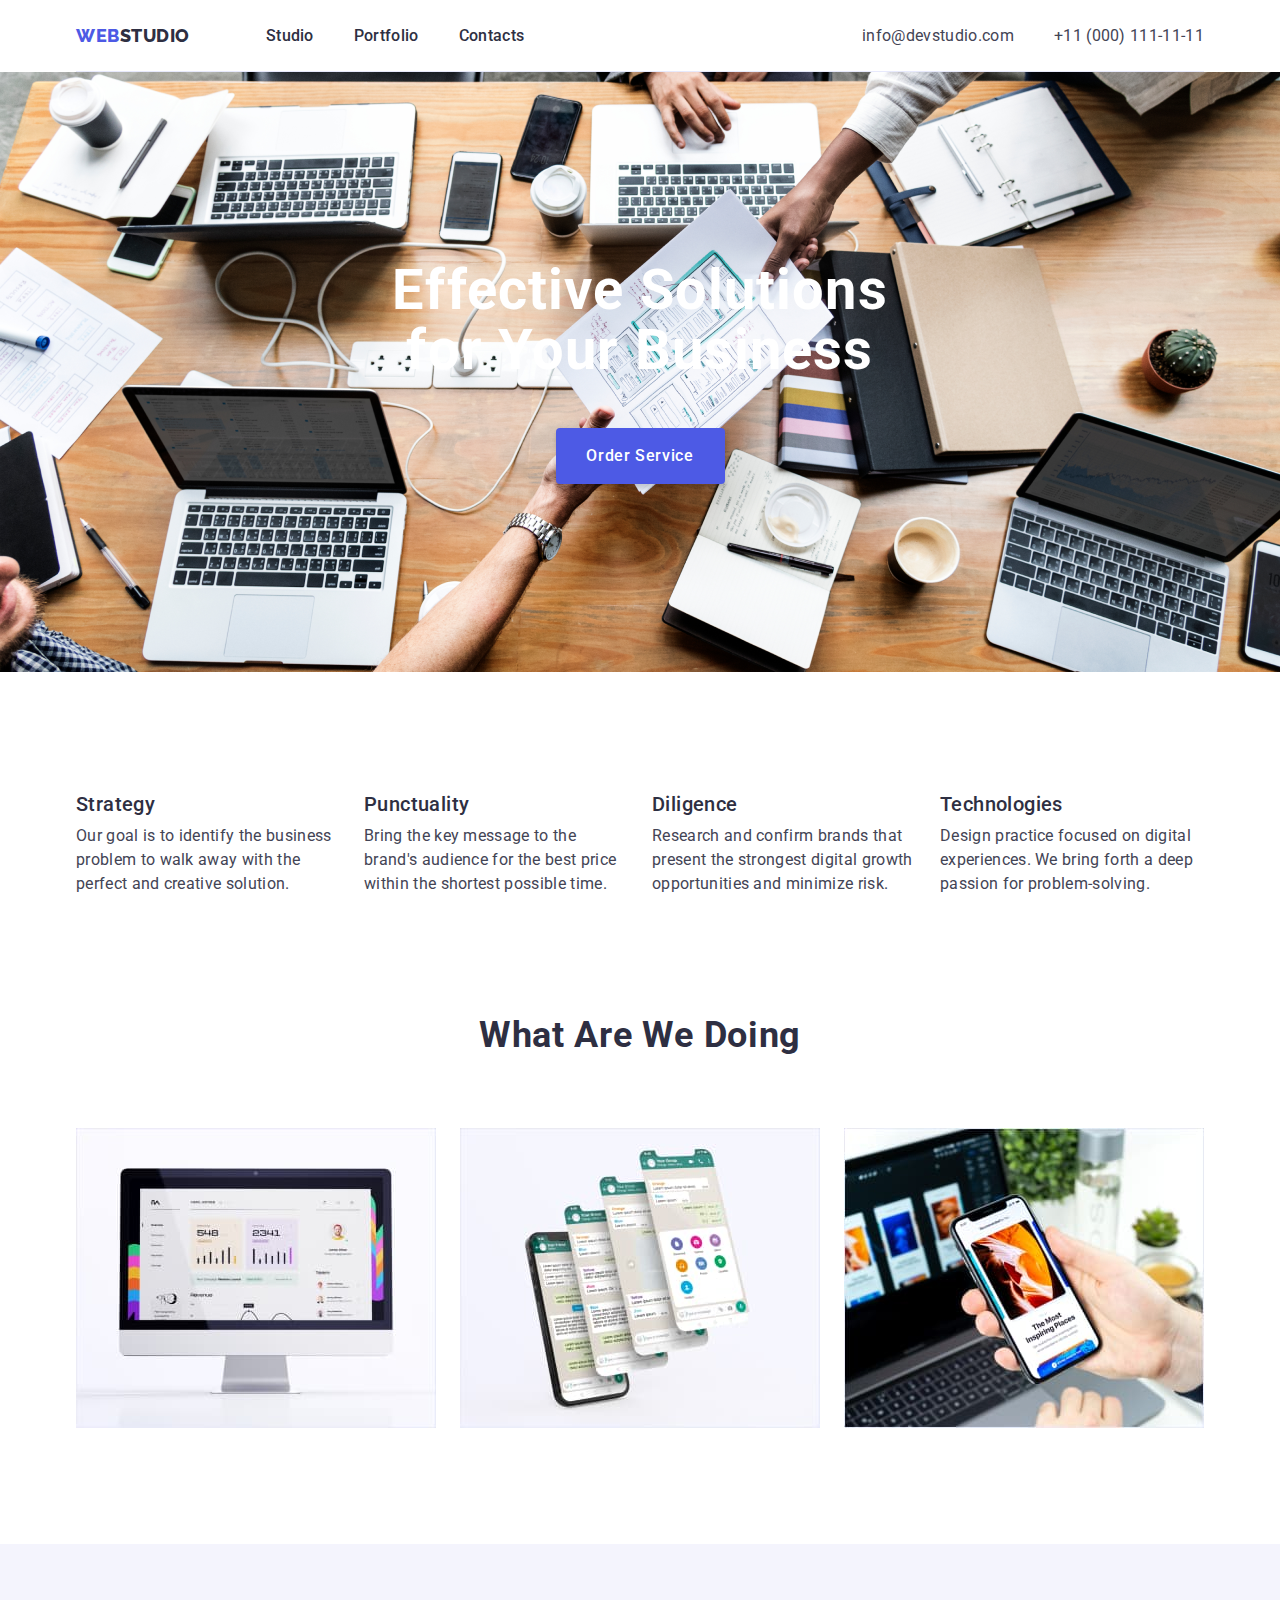
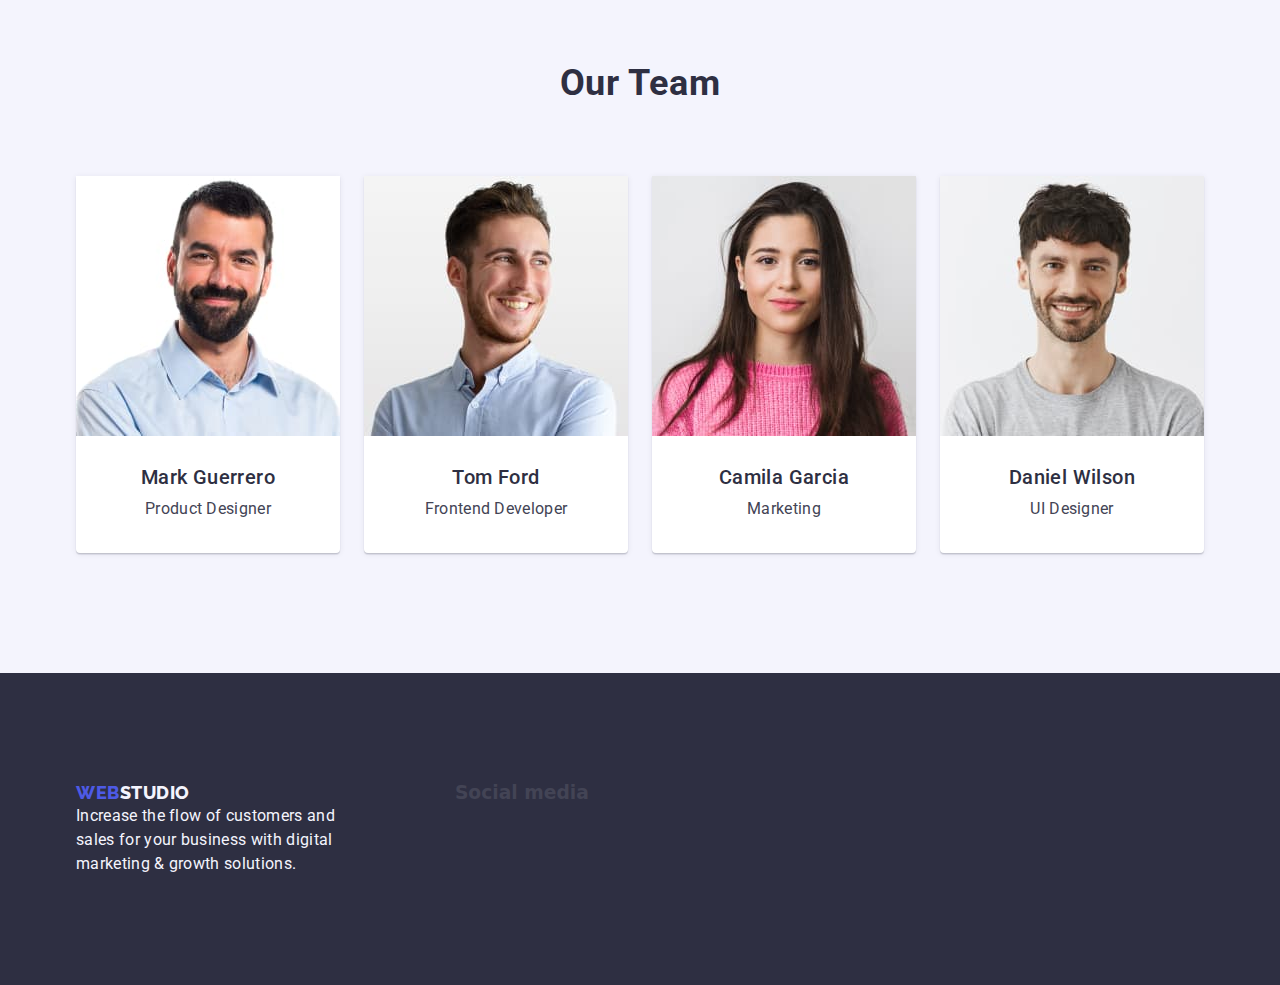
==== index.html @ 5c50197b "init: start task goit-markup-hw-04" ====
<!DOCTYPE html>
<html lang="en">
  <head>
    <meta charset="UTF-8" />
    <meta name="viewport" content="width=device-width, initial-scale=1.0" />
    <meta http-equiv="X-UA-Compatible" content="ie=edge" />
    <title>WebStudio</title>
    <link rel="preconnect" href="https://fonts.googleapis.com" />
    <link rel="preconnect" href="https://fonts.gstatic.com" crossorigin />
    <link
      href="https://fonts.googleapis.com/css2?family=Roboto:ital,wght@0,100;0,300;0,400;0,500;0,700;0,900;1,100;1,300;1,400;1,500;1,700;1,900&display=swap"
      rel="stylesheet"
    />
    <link
      rel="stylesheet"
      href="https://i.icomoon.io/public/temp/ec9b8d645c/UntitledProject/style.css"
    />
    <link
      href="https://fonts.googleapis.com/css2?family=Raleway:ital,wght@0,800;1,800&display=swap"
      rel="stylesheet"
    />
    <link rel="stylesheet" href="./fonts/style.css" />
    <link rel="stylesheet" href="css/styles.css" />
    <link rel="stylesheet" href="css/modern-normalize.min.css" />
  </head>

  <body class="main__Page">
    <header class="top__nav container">
      <nav class="menu__nav">
        <a class="logo link" href="./index.html"
          >Web<span class="logo__part2">Studio</span></a
        >
        <ul class="nav__item list">
          <li>
            <a class="nav__link link" href="./index.html">Studio</a>
          </li>
          <li>
            <a class="nav__link link" href="./portfolio.html">Portfolio</a>
          </li>
          <li>
            <a class="nav__link link" href="">Contacts</a>
          </li>
        </ul>
      </nav>
      <address class="nav__address">
        <ul class="nav__address__item list">
          <li>
            <a class="address__link link" href="mailto:info@devstudio.com"
              >info@devstudio.com</a
            >
          </li>
          <li>
            <a class="address__link link" href="tel:+110001111111"
              >+11 (000) 111-11-11</a
            >
          </li>
        </ul>
      </address>
    </header>

    <main>
      <section class="hero__bg">
        <div class="hero__container">
          <h1 class="main__heading">
            Effective Solutions <br />
            for Your Business
          </h1>
          <button class="primary__button" type="button">Order Service</button>
        </div>
      </section>
      <section class="features__section container">
        <h2 hidden class="features__section_heading">Services</h2>
        <ul class="features__section_text list">
          <li class="feature__text">
            <h3 class="feature__heading">Strategy</h3>
            <p class="feature1">
              Our goal is to identify the business problem to walk away with the
              perfect and creative solution.
            </p>
          </li>
          <li class="feature__text">
            <h3 class="feature__heading">Punctuality</h3>
            <p>
              Bring the key message to the brand's audience for the best price
              within the shortest possible time.
            </p>
          </li>
          <li class="feature__text">
            <h3 class="feature__heading">Diligence</h3>
            <p>
              Research and confirm brands that present the strongest digital
              growth opportunities and minimize risk.
            </p>
          </li>
          <li class="feature__text">
            <h3 class="feature__heading">Technologies</h3>
            <p>
              Design practice focused on digital experiences. We bring forth a
              deep passion for problem-solving.
            </p>
          </li>
        </ul>
      </section>
      <section class="section-2 container">
        <h2 class="section-2_heading">What are we doing</h2>
        <ul class="section-2__imgs list">
          <li>
            <img
              src="./images/mac1.jpg"
              alt="Example of work 1"
              width="360"
              height="300"
            />
          </li>
          <li>
            <img
              src="./images/moble2.jpg"
              alt="Example of work 2"
              width="360"
              height="300"
            />
          </li>
          <li>
            <img
              src="./images/moble3.jpg"
              alt="Example of work 3"
              width="360"
              height="300"
            />
          </li>
        </ul>
      </section>
      <section class="our-team our-team__bg">
        <h2 class="our-team__heading">Our Team</h2>
        <ul class="our-team__imgs list">
          <li class="team-card">
            <img
              src="./images/Mark-Guerrero.jpg"
              alt="Mark Guerrero"
              width="264"
              height="260"
            />
            <h3 class="team-card__heading">Mark Guerrero</h3>
            <p class="team-card__text">Product Designer</p>
            <ul class="icon-cont">
              <li>
                <a href="" class="social-list-link">
                  <span class="icon-instagram icon-card"></span>
                </a>
              </li>
              <li>
                <a href="" class="social-list-link">
                  <span class="icon-twitter icon-card"></span>
                </a>
              </li>
              <li>
                <a href="" class="social-list-link">
                  <span class="icon-facebook icon-card"></span>
                </a>
              </li>
              <li>
                <a href="" class="social-list-link">
                  <span class="icon-linkedin2 icon-card"></span>
                </a>
              </li>
            </ul>
          </li>
          <li class="team-card">
            <img
              src="./images/Tom-Ford.jpg"
              alt="Tom Ford"
              width="264"
              height="260"
            />
            <h3 class="team-card__heading">Tom Ford</h3>
            <p class="team-card__text">Frontend Developer</p>
            <ul class="icon-cont">
              <li>
                <a href="" class="social-list-link">
                  <span class="icon-instagram icon-card"></span>
                </a>
              </li>
              <li>
                <a href="" class="social-list-link">
                  <span class="icon-twitter icon-card"></span>
                </a>
              </li>
              <li>
                <a href="" class="social-list-link">
                  <span class="icon-facebook icon-card"></span>
                </a>
              </li>
              <li>
                <a href="" class="social-list-link">
                  <span class="icon-linkedin2 icon-card"></span>
                </a>
              </li>
            </ul>
          </li>
          <li class="team-card">
            <img
              src="./images/Camila-Garcia.jpg"
              alt="Camila Garcia"
              width="264"
              height="260"
            />
            <h3 class="team-card__heading">Camila Garcia</h3>
            <p class="team-card__text">Marketing</p>
            <ul class="icon-cont">
              <li>
                <a href="" class="social-list-link">
                  <span class="icon-instagram icon-card"></span>
                </a>
              </li>
              <li>
                <a href="" class="social-list-link">
                  <span class="icon-twitter icon-card"></span>
                </a>
              </li>
              <li>
                <a href="" class="social-list-link">
                  <span class="icon-facebook icon-card"></span>
                </a>
              </li>
              <li>
                <a href="" class="social-list-link">
                  <span class="icon-linkedin2 icon-card"></span>
                </a>
              </li>
            </ul>
          </li>
          <li class="team-card">
            <img
              src="./images/Daniel-Wilson.jpg"
              alt="Daniel Wilson"
              width="264"
              height="260"
            />
            <h3 class="team-card__heading">Daniel Wilson</h3>
            <p class="team-card__text">UI Designer</p>
            <ul class="icon-cont">
              <li>
                <a href="" class="social-list-link">
                  <span class="icon-instagram icon-card"></span>
                </a>
              </li>
              <li>
                <a href="" class="social-list-link">
                  <span class="icon-twitter icon-card"></span>
                </a>
              </li>
              <li>
                <a href="" class="social-list-link">
                  <span class="icon-facebook icon-card"></span>
                </a>
              </li>
              <li>
                <a href="" class="social-list-link">
                  <span class="icon-linkedin2 icon-card"></span>
                </a>
              </li>
            </ul>
          </li>
        </ul>
      </section>
      <section>
        <ul>
          <li>
            <a href=""></a>
          </li>
          <li>
            <a href=""></a>
          </li>
          <li>
            <a href=""></a>
          </li>
          <li>
            <a href=""></a>
          </li>
          <li>
            <a href=""></a>
          </li>
          <li>
            <a href=""></a>
          </li>
        </ul>
      </section>
    </main>

    <footer class="footer__bg">
      <div class="container__footer">
        <div class="footer__text_container">
          <a class="logo-footer link" href="./index.html">
            Web<span class="logo__part2-footer">Studio</span>
          </a>
          <p class="footer__text">
            Increase the flow of customers and <br />
            sales for your business with digital <br />
            marketing & growth solutions.
          </p>
        </div>
        <ul class="icon-cont-footer">
          <h3>Social media</h3>
          <li>
            <a href="" class="social-list-link">
              <span class="icon-instagram icon"></span>
            </a>
          </li>
          <li>
            <a href="" class="social-list-link">
              <span class="icon-twitter icon"></span>
            </a>
          </li>
          <li>
            <a href="" class="social-list-link">
              <span class="icon-facebook icon"></span>
            </a>
          </li>
          <li>
            <a href="" class="social-list-link">
              <span class="icon-linkedin2 icon"></span>
            </a>
          </li>
        </ul>
      </div>
    </footer>
  </body>
</html>
---- css/styles.css ----
* {
  margin: 0;
  padding: 0;
  box-sizing: border-box;
}

:root {
  --main-font: "Roboto", sans-serif;
  --logo-font: "Raleway", sans-serif;
  --primary-brand: #4d5ae5;
  --pressed-state: #404bbf;
  --dark: #2e2f42;
  --success: #31d0aa;
  --text: #434455;
  --subtle-text: #8e8f99;
  --accent: #e7e9fc;
  --light: #f4f4fd;
  --modal-overlay: rgba(46, 47, 66, 0.4);
  --hero-bg: rgba(46, 47, 66, 0.7);
  --white-bg: #fff;
  --modal-bg: #fcfcfc;
}

img {
  display: block;
}

body {
  background-color: var(--white-bg);
  color: var(--text);
  font-family: var(--main-font);
}

li {
  list-style: none;
}

a {
  text-decoration: none;
}

.link {
  text-decoration: none;
}

.container {
  width: 1128px;
  margin: 0 auto;
  gap: 120px;
}

.icon {
  font-size: 40px;
  color: iris;
}
/* START NAV SECTION */
.top__nav {
  height: 72px;
  display: flex;
  justify-content: space-between;
  border-bottom: 1px solid var(--accent);
}

.menu__nav {
  display: flex;
  gap: 76px;
  align-items: center;
}

.nav__item,
.nav__address__item {
  display: flex;
  gap: 40px;
}

.nav__address {
  display: flex;
  align-items: center;
}

.logo {
  font-family: var(--logo-font);
  font-weight: 800;
  font-size: 18px;
  line-height: 1.17;
  letter-spacing: 0.03em;
  color: var(--primary-brand);
  text-transform: uppercase;
}

.logo__part2 {
  color: var(--dark);
}

.nav__link {
  font-family: var(--main-font);
  color: var(--dark);
  font-size: 16px;
  font-weight: 500;
  line-height: 1.5;
  letter-spacing: 0.02em;
}
.link:hover {
  color: var(--pressed-state);
}
.link:focus {
  color: var(--pressed-state);
}
.address__link {
  color: var(--text);
  font-family: var(--main-font);
  font-style: normal;
  font-weight: 400;
  font-size: 16px;
  line-height: 24px;
  letter-spacing: 0.02em;
}

/* END NAV SECTION */

/* START HERO SECTION */
.hero__bg {
  height: 600px;
  background-image: url(../images/people-office\ 1.png);
  background-repeat: no-repeat;
  background-position: 50% 50%;
  background-size: 1440px 600px;
  display: flex;
  align-items: center;
  justify-content: center;
}

.hero__container {
  display: flex;
  flex-direction: column;
  align-items: center;
  gap: 48px;
}

.main__heading {
  font-family: var(--main-font);
  font-weight: 700;
  font-size: 56px;
  line-height: 60px;
  text-align: center;
  letter-spacing: 0.02em;
  color: var(--white-bg);
}

.primary__button {
  color: var(--white-bg);
  border: none;
  width: 169px;
  height: 56px;
  background: var(--primary-brand);
  box-shadow: 0px 4px 4px rgba(0, 0, 0, 0.15);
  border-radius: 4px;
  cursor: pointer;
  font-family: var(--main-font);
  font-weight: 500;
  font-size: 16px;
  line-height: 24px;
  letter-spacing: 0.04em;
}

/* END HERO SECTION */

/* START FEATURES SECTION */
.features__section_text {
  display: flex;
  margin: 120px 0;
  gap: 24px;
}

.feature__text {
  font-family: var(--main-font);
  font-weight: 400;
  font-size: 16px;
  line-height: 24px;
  letter-spacing: 0.02em;
  color: var(--text);
  width: 264px;
}

.feature__heading {
  font-family: var(--main-font);
  font-weight: 500;
  font-size: 20px;
  line-height: 24px;
  letter-spacing: 0.02em;
  color: var(--dark);
  margin-bottom: 8px;
}

/* END FEATURES SECTION */

/* START SECTION 2 SECTION */
.section-2_heading {
  font-family: var(--main-font);
  font-weight: 700;
  font-size: 36px;
  line-height: 1.11;
  text-align: center;
  letter-spacing: 0.02em;
  text-transform: capitalize;
  color: var(--dark);
  margin-bottom: 72px;
}

.section-2__imgs {
  display: flex;
  justify-content: space-between;
  margin-bottom: 116px;
}

/* END SECTION 2 SECTION */
/* START OUR TEAM SECTION */
.our-team__bg {
  background-color: var(--light);
}

.our-team__heading {
  font-family: var(--main-font);
  font-weight: 700;
  font-size: 36px;
  line-height: 1.11;
  text-align: center;
  letter-spacing: 0.02em;
  text-transform: capitalize;
  color: var(--dark);
  padding: 120px 0 72px 0;
}

.our-team__imgs {
  display: flex;
  justify-content: center;
  gap: 24px;
  padding-bottom: 120px;
}

.team-card__heading {
  font-family: var(--main-font);
  font-weight: 500;
  font-size: 20px;
  line-height: 24px;
  text-align: center;
  letter-spacing: 0.02em;
  color: var(--dark);
  padding: 29px 0 8px 0;
}

.team-card__text {
  font-family: var(--main-font);
  font-weight: 400;
  font-size: 16px;
  line-height: 24px;
  text-align: center;
  letter-spacing: 0.02em;
  color: var(--text);
  padding-bottom: 32px;
}

.team-card {
  background-color: var(--white-bg);
  box-shadow: 0px 1px 6px rgba(46, 47, 66, 0.08),
    0px 1px 1px rgba(46, 47, 66, 0.16), 0px 2px 1px rgba(46, 47, 66, 0.08);
  border-radius: 0px 0px 4px 4px;
}

/* END OUR TEAM SECTION */
/* START FOOTER SECTION */
.footer__bg {
  height: 312px;
  background-color: var(--dark);
  display: flex;
  align-items: center;
}

.container__footer {
  display: flex;
  width: 1128px;
  margin: 0 auto;
  gap: 120px;
}

.logo-footer {
  font-family: "Raleway", sans-serif;
  font-weight: 800;
  font-size: 18px;
  line-height: 1.17;
  letter-spacing: 0.03em;
  color: var(--primary-brand);
  text-transform: uppercase;
}

.logo-footer.link {
  text-decoration: none;
}

.logo__part2-footer {
  color: #f4f4fd;
}

.footer__text {
  color: var(--light);
  font-family: var(--main-font);
  font-weight: 400;
  font-size: 16px;
  line-height: 24px;
  letter-spacing: 0.02em;
}

.footer__text__container {
  display: flex;
  flex-direction: column;
  gap: 16px;
}

.icon__cont__text {
}
.icon__cont__footer {
  display: flex;
  flex-direction: column;
  width: 208px;
  height: 40px;
}
/* END FOOTER SECTION */
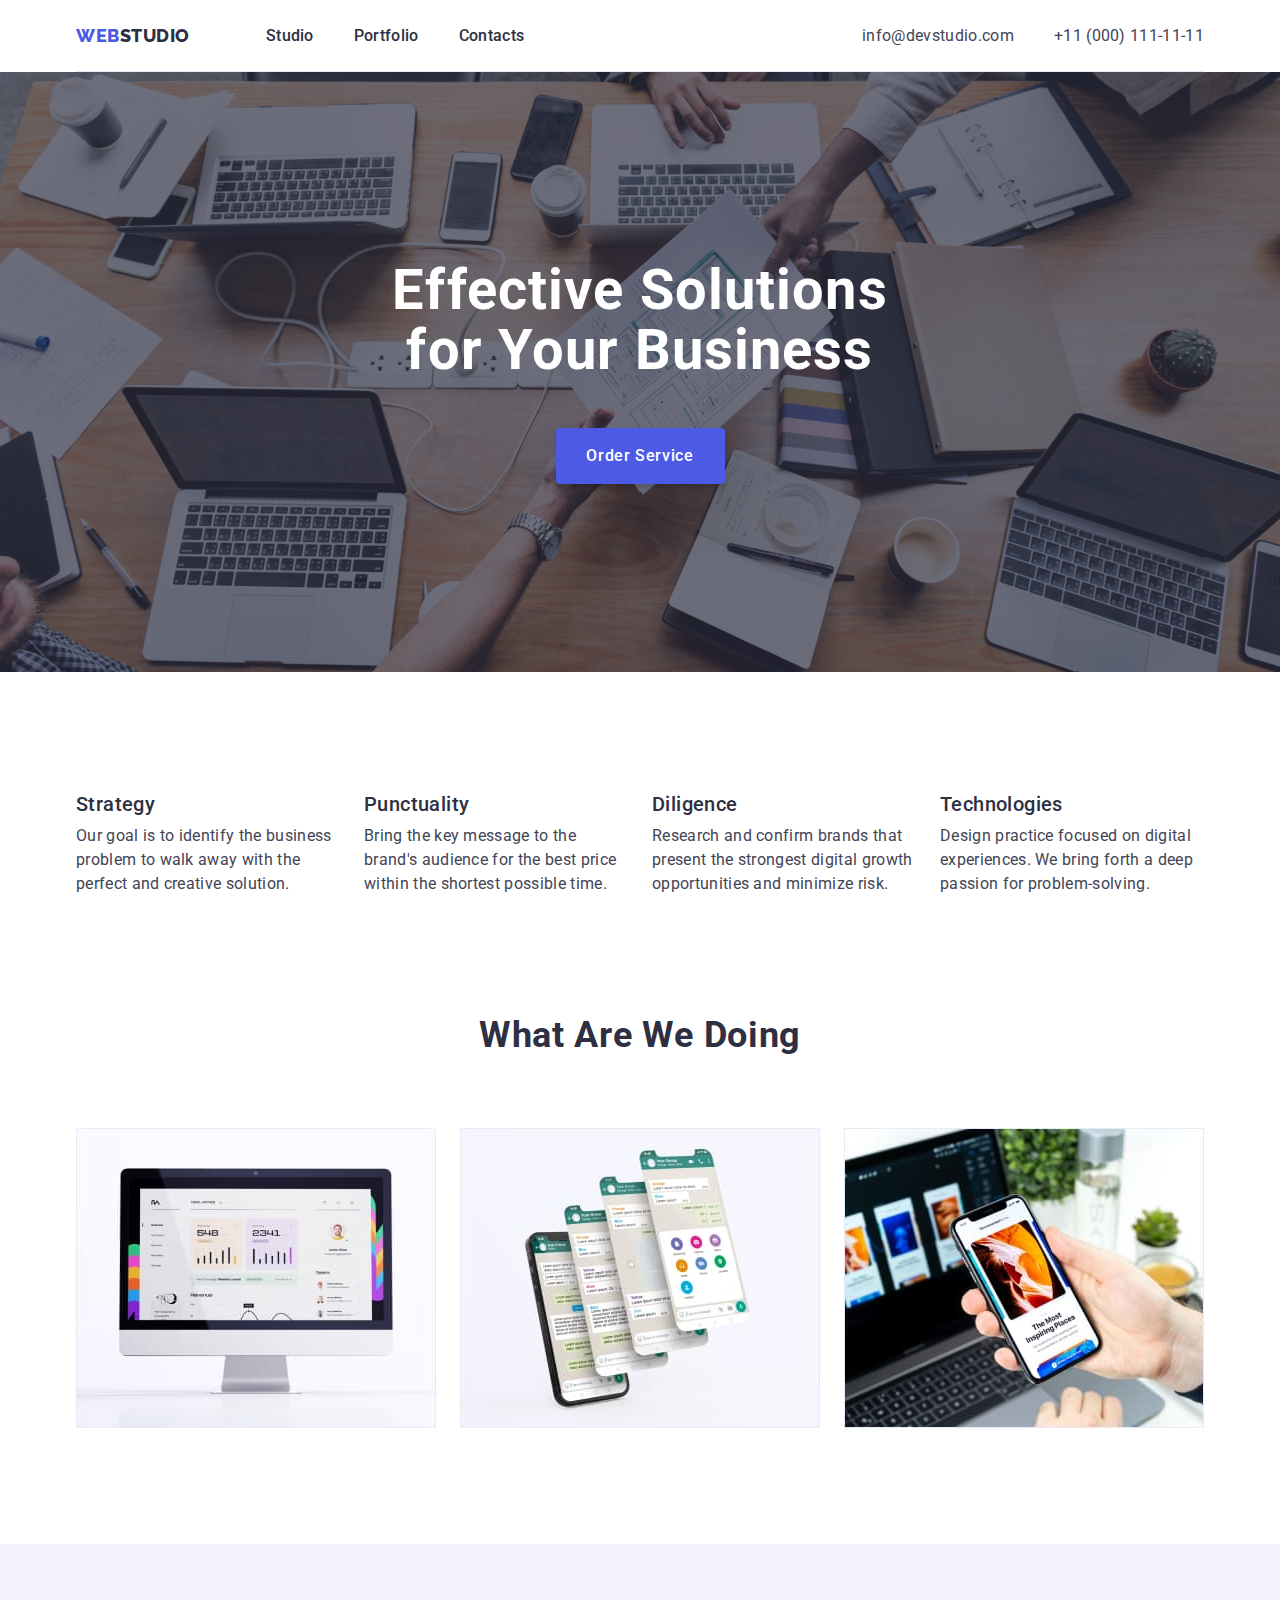
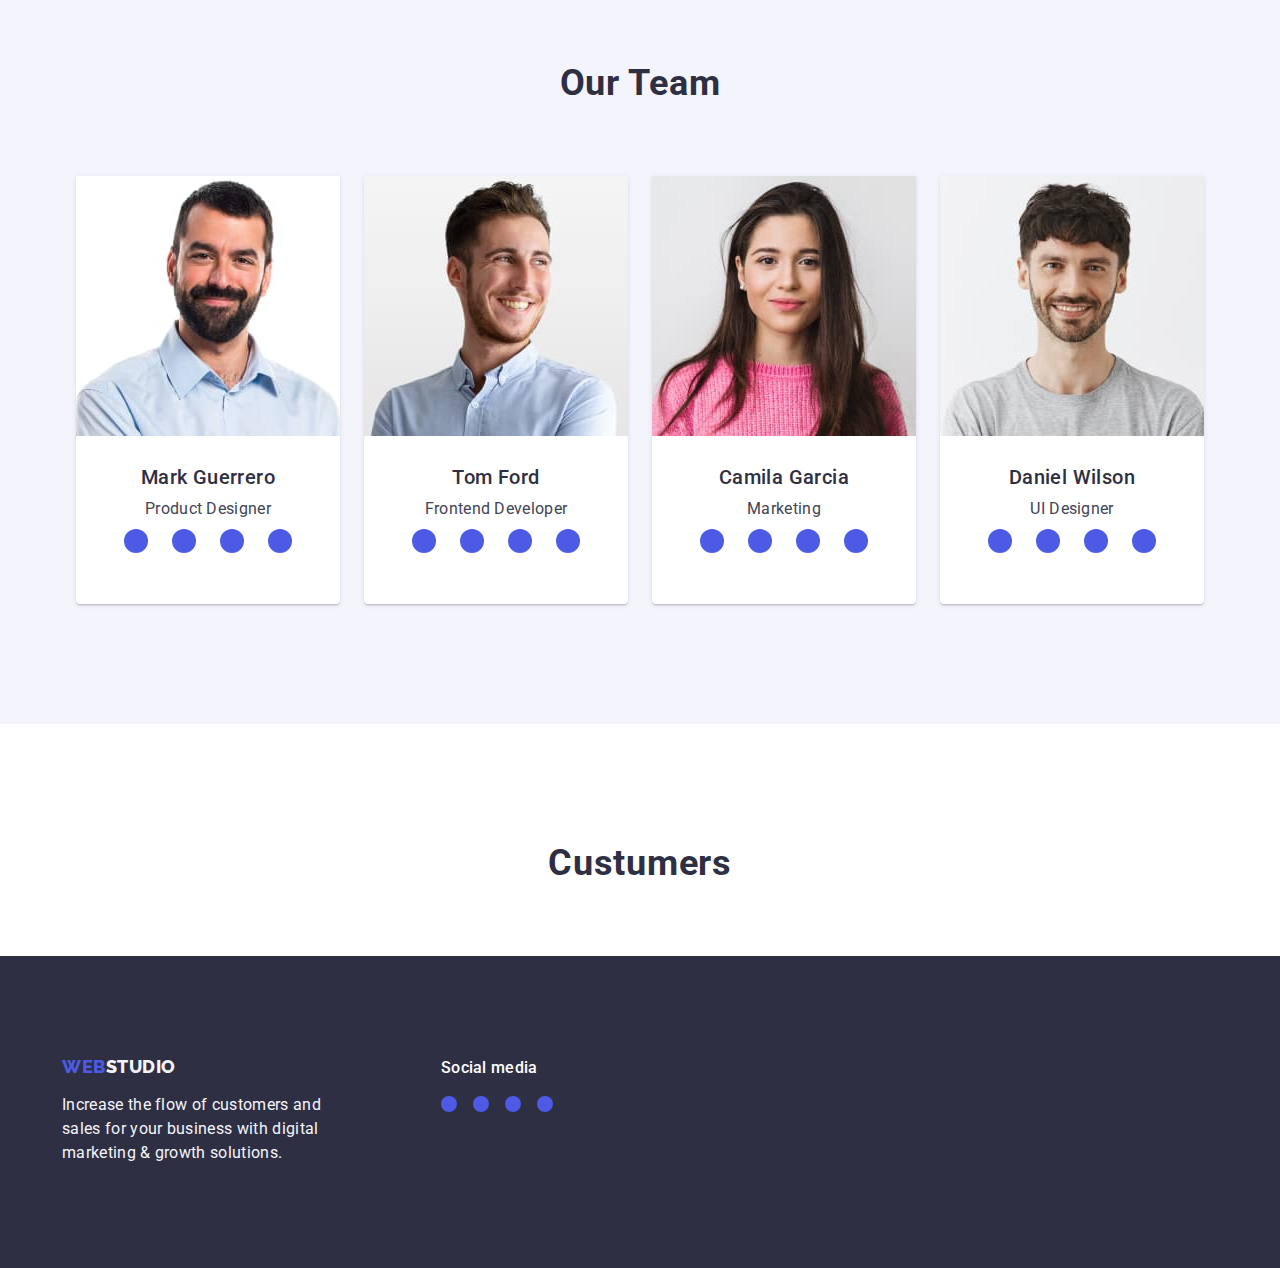
==== commit b58b7be9: "icon" ====
--- a/index.html
+++ b/index.html
@@ -13,8 +13,9 @@
     />
     <link
       rel="stylesheet"
-      href="https://i.icomoon.io/public/temp/ec9b8d645c/UntitledProject/style.css"
+      href="https://i.icomoon.io/public/temp/cbd8c4a1a8/UntitledProject/style.css"
     />
+
     <link
       href="https://fonts.googleapis.com/css2?family=Raleway:ital,wght@0,800;1,800&display=swap"
       rel="stylesheet"
@@ -263,26 +264,15 @@
           </li>
         </ul>
       </section>
-      <section>
+      <section class="our-team our-Custumers">
+        <h2 class="our-Custumers_heading">Custumers</h2>
         <ul>
-          <li>
-            <a href=""></a>
-          </li>
-          <li>
-            <a href=""></a>
-          </li>
-          <li>
-            <a href=""></a>
-          </li>
-          <li>
-            <a href=""></a>
-          </li>
-          <li>
-            <a href=""></a>
-          </li>
-          <li>
-            <a href=""></a>
-          </li>
+          <li></li>
+          <li></li>
+          <li></li>
+          <li></li>
+          <li></li>
+          <li></li>
         </ul>
       </section>
     </main>
@@ -299,29 +289,31 @@
             marketing & growth solutions.
           </p>
         </div>
-        <ul class="icon-cont-footer">
-          <h3>Social media</h3>
-          <li>
-            <a href="" class="social-list-link">
-              <span class="icon-instagram icon"></span>
-            </a>
-          </li>
-          <li>
-            <a href="" class="social-list-link">
-              <span class="icon-twitter icon"></span>
-            </a>
-          </li>
-          <li>
-            <a href="" class="social-list-link">
-              <span class="icon-facebook icon"></span>
-            </a>
-          </li>
-          <li>
-            <a href="" class="social-list-link">
-              <span class="icon-linkedin2 icon"></span>
-            </a>
-          </li>
-        </ul>
+        <div class="footer__social__container">
+          <h3 class="social-heading">Social media</h3>
+          <ul class="icon-cont-footer">
+            <li>
+              <a href="" class="footer-social-list-link">
+                <span class="icon-instagram icon"></span>
+              </a>
+            </li>
+            <li>
+              <a href="" class="footer-social-list-link">
+                <span class="icon-twitter icon"></span>
+              </a>
+            </li>
+            <li>
+              <a href="" class="footer-social-list-link">
+                <span class="icon-facebook icon"></span>
+              </a>
+            </li>
+            <li>
+              <a href="" class="footer-social-list-link">
+                <span class="icon-linkedin2 icon"></span>
+              </a>
+            </li>
+          </ul>
+        </div>
       </div>
     </footer>
   </body>
--- a/css/styles.css
+++ b/css/styles.css
@@ -50,8 +50,8 @@
 }
 
 .icon {
-  font-size: 40px;
-  color: iris;
+  font-size: 24px;
+  color: #fff;
 }
 /* START NAV SECTION */
 .top__nav {
@@ -121,7 +121,7 @@
 /* START HERO SECTION */
 .hero__bg {
   height: 600px;
-  background-image: url(../images/people-office\ 1.png);
+  background-image: url(../images/people-office\ 1.jpg);
   background-repeat: no-repeat;
   background-position: 50% 50%;
   background-size: 1440px 600px;
@@ -257,17 +257,49 @@
   text-align: center;
   letter-spacing: 0.02em;
   color: var(--text);
-  padding-bottom: 32px;
+  padding-bottom: 8px;
 }
 
 .team-card {
+  width: 264px;
+  height: 428px;
   background-color: var(--white-bg);
   box-shadow: 0px 1px 6px rgba(46, 47, 66, 0.08),
     0px 1px 1px rgba(46, 47, 66, 0.16), 0px 2px 1px rgba(46, 47, 66, 0.08);
   border-radius: 0px 0px 4px 4px;
 }
+.icon-cont {
+  display: flex;
+  justify-content: center;
+  align-items: center;
+  gap: 24px;
+}
+.icon-cont li {
+  padding-bottom: 32px;
+}
+.icon-card:before {
+  color: #fff;
+  font-size: 16px;
+}
+.social-list-link {
+  display: block;
+  background-color: #4d5ae5;
+  padding: 12px;
+  border-radius: 50%;
+}
 
 /* END OUR TEAM SECTION */
+.our-Custumers_heading {
+  font-family: var(--main-font);
+  font-weight: 700;
+  font-size: 36px;
+  line-height: 1.11;
+  text-align: center;
+  letter-spacing: 0.02em;
+  text-transform: capitalize;
+  color: var(--dark);
+  padding: 120px 0 72px 0;
+}
 /* START FOOTER SECTION */
 .footer__bg {
   height: 312px;
@@ -278,7 +310,8 @@
 
 .container__footer {
   display: flex;
-  width: 1128px;
+  width: 1156px;
+  height: 112px;
   margin: 0 auto;
   gap: 120px;
 }
@@ -308,6 +341,7 @@
   font-size: 16px;
   line-height: 24px;
   letter-spacing: 0.02em;
+  margin-top: 16px;
 }
 
 .footer__text__container {
@@ -315,12 +349,26 @@
   flex-direction: column;
   gap: 16px;
 }
-
-.icon__cont__text {
-}
-.icon__cont__footer {
-  display: flex;
-  flex-direction: column;
+.social-heading {
+  font-family: var(--main-font);
+  font-style: normal;
+  font-weight: 500;
+  font-size: 16px;
+  line-height: 24px;
+  letter-spacing: 0.02em;
+  color: #fff;
+}
+.footer-social-list-link {
+  display: block;
+  background-color: #4d5ae5;
+  padding: 8px;
+  border-radius: 50%;
+}
+.icon-cont-footer {
+  display: flex;
+  flex-direction: row;
+  margin-top: 16px;
+  gap: 16px;
   width: 208px;
   height: 40px;
 }
